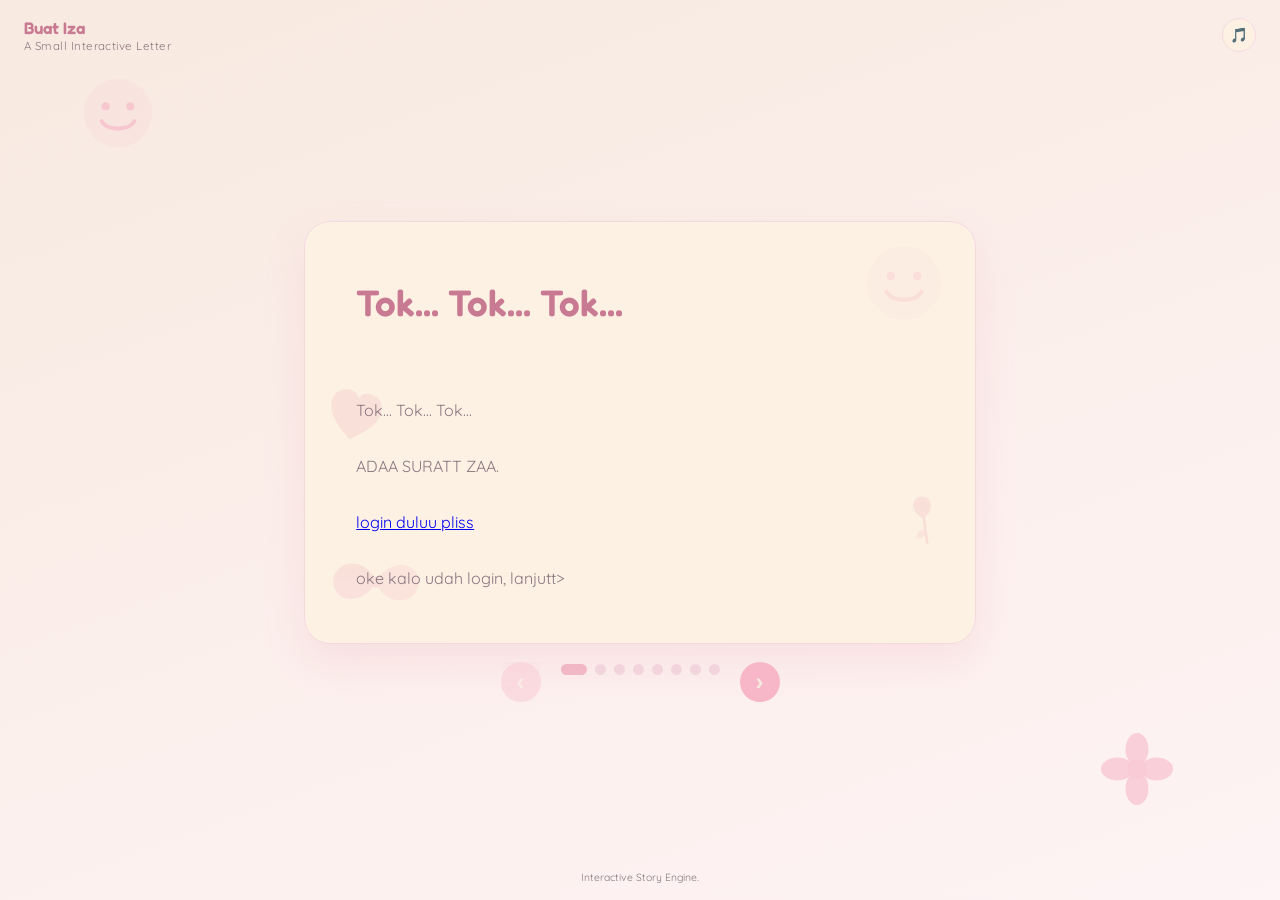
==== index.html @ 6a619e65 "Add Open Graph meta tags to index.html Added Open Graph meta tags for better sharing." ====
<!DOCTYPE html>
<html lang="id">
<head>
    <meta charset="UTF-8">
    <meta name="viewport" content="width=device-width, initial-scale=1.0, color=#F7B7C8,">
    <title>Buat Iza</title>
    <meta property="og:type" content="website">
    <meta property="og:title" content="Buat Iza">
    <meta property="og:description" content="Buka Suratnyaa Plissss. Kalo gak dibuka aku sedih, huhu.">
    <meta property="og:image" content="https://setyosanang.github.io/haiizaa/assets/img/data/img/IMG_20260714_181300.png">
    <meta property="og:url" content="https://setyosanang.github.io/haiizaa/">
    <link rel="manifest" href="manifest.json">

    <link rel="preconnect" href="https://fonts.googleapis.com">
    <link href="https://fonts.googleapis.com/css2?family=Fredoka:wght@400;500;600;700&family=Quicksand:wght@400;500;600;700&display=swap" rel="stylesheet">

    <link rel="stylesheet" href="assets/css/main.css">
    <link rel="stylesheet" href="assets/css/animation.css">
    <link rel="stylesheet" href="assets/css/responsive.css">

    <script src="https://cdn.jsdelivr.net/npm/@supabase/supabase-js@2/dist/umd/supabase.js"></script>
</head>
<body>

    <div class="bg-layer" id="bg-layer"></div>
    <div class="doodle-layer" id="doodle-layer"></div>

    <header class="app-header">
        <div>
            <div class="title" id="header-title">Buat Iza</div>
            <div class="subtitle" id="header-subtitle">A Small Interactive Letter</div>
        </div>
        <button class="music-toggle" id="music-toggle" aria-label="Matikan musik">🎵</button>
    </header>

    <main>
        <div class="story-card" id="story-card">
            <div class="card-doodle-layer" id="card-doodle-layer" aria-hidden="true"></div>

            <img class="story-image" id="story-image" alt="" hidden>

            <div class="music-player" id="music-player" hidden>
                <div class="music-title" id="music-title">Judul Lagu</div>
                <div class="music-bar-row">
                    <button class="music-play-btn" id="music-play-btn" type="button" aria-label="Putar musik">▶</button>
                    <div class="music-progress" id="music-progress">
                        <div class="music-progress-fill" id="music-progress-fill"></div>
                        <div class="music-progress-thumb" id="music-progress-thumb"></div>
                    </div>
                    <span class="music-time" id="music-time">00:00</span>
                </div>
            </div>

            <div class="story-subtitle" id="story-subtitle"></div>
            <h1 class="story-title" id="story-title"></h1>
            <p class="story-desc" id="story-desc"></p>
        </div>

        <nav class="navigator" id="navigator" aria-label="Halaman"></nav>
    </main>

    <footer class="app-footer">
        <p>Interactive Story Engine.</p>
    </footer>

    <script type="module" src="assets/js/app.js"></script>
</body>
</html>
---- assets/css/main.css ----
/* ===========================================================
   MAIN — layout & struktur. Warna TIDAK didefinisikan di sini;
   semua warna datang dari theme-*.css lewat CSS custom properties.
=========================================================== */

:root{
    /* fallback sebelum theme-*.css termuat — dioverride otomatis */
    --bg:#FFF4F7; --card:#FDF1E4; --primary:#F7B7C8; --primary-dark:#E98DA7;
    --cream:#F7E9DE; --mint:#DDF2E3; --text:#5B4750; --text-secondary:#8B7680;
    --title-accent:#C97A93;
    --border:#F3D9E0; --radius:26px; --card-shadow:0 18px 40px rgba(233,141,167,.16);
    --bg-layer-default:radial-gradient(circle at 30% 20%,#FFE6ED 0%,#FFF4F7 60%);
}

*{ margin:0; padding:0; box-sizing:border-box; }
html,body{ height:100%; }

body{
    font-family:var(--font-body,'Quicksand',sans-serif);
    background:var(--bg);
    color:var(--text);
    min-height:100vh;
    display:flex;
    flex-direction:column;
    position:relative;
    overflow-x:hidden;
    transition:background var(--transition-speed,650ms) ease, color var(--transition-speed,650ms) ease;
}

body[hidden]{ display:none; }

::-webkit-scrollbar{ width:8px; }
::-webkit-scrollbar-track{ background:transparent; }
::-webkit-scrollbar-thumb{ background:var(--primary-dark); border-radius:999px; }

/* ===========================
   HEADER
=========================== */

.app-header{
    padding:1.1rem 1.5rem;
    display:flex;
    align-items:center;
    gap:.75rem;
    position:relative;
    z-index:5;
}

.app-header .title{
    font-family:var(--font-display,'Fredoka',sans-serif);
    font-weight:600;
    font-size:1.05rem;
    color:var(--title-accent);
}

.app-header .subtitle{
    font-size:.72rem;
    color:var(--text-secondary);
    letter-spacing:.04em;
}

.writer-badge{
    margin-left:auto;
    font-size:.68rem;
    padding:.3rem .65rem;
    border-radius:999px;
    background:var(--primary);
    color:#fff;
    font-weight:600;
    letter-spacing:.03em;
}

.music-toggle{
    margin-left:auto;
    width:34px; height:34px;
    border-radius:50%;
    border:1px solid var(--border);
    background:var(--card);
    color:var(--text-secondary);
    display:flex;
    align-items:center;
    justify-content:center;
    cursor:pointer;
    font-size:.9rem;
}

/* ===========================
   BACKGROUND LAYER — dikendalikan background.js, bergerak pelan
=========================== */

.bg-layer{
    position:fixed;
    inset:0;
    z-index:0;
    transition:background var(--transition-speed,650ms) ease;
}

.bg-layer::before{
    content:'';
    position:absolute;
    inset:-10%;
    background:inherit;
    filter:blur(0);
    animation:bg-drift 26s ease-in-out infinite alternate;
}

/* ===========================
   DOODLE LAYER — SVG dekoratif, mengambang halus
=========================== */

.doodle-layer{
    position:fixed;
    inset:0;
    z-index:1;
    pointer-events:none;
    overflow:hidden;
}

.doodle{
    position:absolute;
    width:82px;
    height:82px;
    color:var(--primary);
    opacity:.68;
    animation:doodle-float 6s ease-in-out infinite;
}

/* ===========================
   STAGE / CARD
=========================== */

main{
    flex:1;
    position:relative;
    z-index:2;
    width:100%;
    max-width:640px;
    margin:0 auto;
    padding:1.5rem;
    display:flex;
    flex-direction:column;
    justify-content:center;
    gap:1.25rem;
}

.story-card{
    background:var(--card);
    border:1px solid var(--border);
    border-radius:var(--radius,26px);
    padding:clamp(1.5rem,5vw,2.75rem);
    box-shadow:var(--card-shadow, 0 18px 40px rgba(0,0,0,.06));
    position:relative;
    overflow-x:hidden;
    overflow-y:auto;
    min-height:46vh;
    max-height:70vh;
    display:flex;
    flex-direction:column;
    justify-content:flex-start;
}

.story-image{
    width:100%;
    max-height:220px;
    object-fit:cover;
    border-radius:calc(var(--radius,26px) - 10px);
    margin-bottom:1.1rem;
}

.story-image[hidden]{ display:none; }

/* ===========================
   CARD DOODLE — dekorasi lembut di dalam kartu supaya
   ruang kosong terasa lebih hidup, berganti tiap halaman.
=========================== */

.card-doodle-layer{
    position:absolute;
    inset:0;
    z-index:0;
    pointer-events:none;
    overflow:hidden;
    border-radius:inherit;
}

.card-doodle{
    position:absolute;
    width:clamp(52px,13vw,88px);
    height:clamp(52px,13vw,88px);
    color:var(--primary-dark);
    opacity:.18;
}

.card-doodle.slot-a{ top:4%; right:4%; }
.card-doodle.slot-b{ bottom:4%; left:4%; transform:rotate(-18deg); }
.card-doodle.slot-c{
    top:40%; left:3%;
    width:clamp(36px,8vw,58px); height:clamp(36px,8vw,58px);
    transform:rotate(12deg);
}
.card-doodle.slot-d{
    bottom:22%; right:3%;
    width:clamp(38px,9vw,62px); height:clamp(38px,9vw,62px);
    transform:rotate(-8deg);
}

.story-card > *:not(.card-doodle-layer){ position:relative; z-index:1; }

/* ===========================
   MUSIC PLAYER — mini bar musik per halaman
=========================== */

.music-player{
    background:var(--cream);
    border:1px solid var(--border);
    border-radius:18px;
    padding:.7rem .9rem;
    margin-bottom:1.1rem;
}

.music-player[hidden]{ display:none; }

.music-title{
    font-size:.72rem;
    font-weight:600;
    letter-spacing:.02em;
    color:var(--text-secondary);
    margin-bottom:.45rem;
    white-space:nowrap;
    overflow:hidden;
    text-overflow:ellipsis;
}

.music-bar-row{
    display:flex;
    align-items:center;
    gap:.6rem;
}

.music-play-btn{
    flex:none;
    width:30px; height:30px;
    border-radius:50%;
    border:none;
    background:var(--primary-dark);
    color:#fff;
    font-size:.7rem;
    display:flex;
    align-items:center;
    justify-content:center;
    cursor:pointer;
    transition:.2s;
}
.music-play-btn:hover{ filter:brightness(1.08); }

.music-progress{
    position:relative;
    flex:1;
    height:6px;
    border-radius:999px;
    background-image:linear-gradient(to right, var(--border) 0 4px, transparent 4px 8px);
    background-size:8px 6px;
    background-repeat:repeat-x;
    background-position:center;
    overflow:visible;
}

.music-progress-fill{
    position:absolute;
    inset:0 auto 0 0;
    width:0%;
    height:100%;
    border-radius:999px;
    background:var(--primary-dark);
    transition:width .2s linear;
}

.music-progress-thumb{
    position:absolute;
    top:50%;
    left:0%;
    width:12px; height:12px;
    border-radius:50%;
    background:var(--primary-dark);
    box-shadow:0 0 0 3px var(--card);
    transform:translate(-50%,-50%);
    transition:left .2s linear;
}

.music-time{
    flex:none;
    font-size:.68rem;
    font-variant-numeric:tabular-nums;
    color:var(--text-secondary);
}

.story-subtitle{
    font-size:.75rem;
    text-transform:uppercase;
    letter-spacing:.1em;
    color:var(--text-secondary);
    margin-bottom:.4rem;
}

.story-title{
    font-family:var(--font-display,'Fredoka',sans-serif);
    font-weight:600;
    font-size:clamp(1.6rem,4.5vw,2.3rem);
    line-height:1.28;
    color:var(--title-accent, var(--text));
    margin-bottom:.85rem;
}

.story-desc{
    font-size:1rem;
    line-height:1.75;
    color:var(--text-secondary);
    white-space:pre-line;
}

/* ===========================
   NAVIGATOR — node, bukan next/prev/counter
=========================== */

.navigator{
    display:flex;
    justify-content:center;
    flex-wrap:wrap;
    gap:.5rem;
}

.node-dot{
    width:11px; height:11px;
    border-radius:50%;
    background:var(--border);
    border:none;
    padding:0;
    cursor:default;
    transition:.3s;
}

.node-dot.visited{ background:var(--primary-dark); opacity:.55; }
.node-dot.current{ background:var(--primary-dark); width:26px; border-radius:6px; }

.navigator.clickable .node-dot{ cursor:pointer; }
.navigator.clickable .node-dot:hover{ opacity:.8; transform:translateY(-1px); }

/* ===========================
   FOOTER
=========================== */

.app-footer{
    text-align:center;
    font-size:.65rem;
    color:var(--text-secondary);
    padding:1rem;
    position:relative;
    z-index:2;
}

/* ===========================
   AUTH / WRITER LOGIN PANEL (login.html)
=========================== */

.login-shell{
    flex:1;
    display:flex;
    align-items:center;
    justify-content:center;
    padding:2rem 1rem;
    position:relative;
    z-index:2;
}

.login-card{
    width:100%;
    max-width:360px;
    background:var(--card);
    border:1px solid var(--border);
    border-radius:var(--radius,26px);
    padding:2rem;
}

.login-card h2{
    font-family:var(--font-display,'Fredoka',sans-serif);
    font-weight:600;
    font-size:1.5rem;
    margin-bottom:.3rem;
    color:var(--text);
}

.login-card > p{ font-size:.85rem; color:var(--text-secondary); margin-bottom:1.4rem; }

.field{ margin-bottom:1rem; display:flex; flex-direction:column; gap:.35rem; }
.field label{ font-size:.68rem; text-transform:uppercase; letter-spacing:.05em; color:var(--text-secondary); }
.field input{
    background:var(--bg);
    border:1px solid var(--border);
    border-radius:12px;
    padding:.6rem .8rem;
    font-family:inherit;
    font-size:.9rem;
    color:var(--text);
}
.field input:focus{ outline:2px solid var(--primary-dark); outline-offset:1px; }

.btn{
    font-family:inherit;
    font-weight:700;
    font-size:.8rem;
    border:none;
    border-radius:12px;
    padding:.7rem 1.1rem;
    cursor:pointer;
    background:var(--primary-dark);
    color:#fff;
    width:100%;
    transition:.2s;
}
.btn:hover{ filter:brightness(1.06); }
.error-text{ color:#B23A48; font-size:.72rem; margin-top:.5rem; min-height:1em; }

/* ===========================
   ADMIN / WRITER MODE (di index.html, bukan file terpisah)
=========================== */

.writer-bar{
    position:fixed;
    left:50%;
    bottom:1rem;
    transform:translateX(-50%);
    z-index:10;
    background:var(--card);
    border:1px solid var(--border);
    border-radius:999px;
    padding:.5rem .9rem;
    display:flex;
    align-items:center;
    gap:.6rem;
    box-shadow:0 10px 30px rgba(0,0,0,.12);
    font-size:.72rem;
    color:var(--text-secondary);
}

.writer-bar button{
    border:none;
    background:var(--primary);
    color:#fff;
    border-radius:999px;
    padding:.35rem .7rem;
    font-size:.7rem;
    font-weight:700;
    cursor:pointer;
}

.writer-bar[hidden]{ display:none; }

.stat-pill{
    font-variant-numeric:tabular-nums;
}

@media(prefers-reduced-motion: reduce){
    *{ animation-duration:.001ms !important; transition-duration:.001ms !important; }
}

.nav-arrow{
    width:40px;
    height:40px;
    flex:0 0 40px;

    display:flex;
    align-items:center;
    justify-content:center;

    border:none;
    border-radius:50%;

    background:var(--primary);
    color:var(--cream);

    font-size:24px;
    font-weight:700;
    cursor:pointer;

    transition:.2s;
}

.nav-arrow:hover{
    transform:scale(1.08);
    background:var(--primary-dark);
}

.nav-arrow:disabled{
    opacity:.35;
    cursor:default;
}
.nav-arrow:first-child{
    margin-right:12px;
}

.nav-arrow:last-child{
    margin-left:12px;
}
.nav-arrow{
    position: relative;
    top: -2px;
}
---- assets/css/animation.css ----
/* ===========================================================
   ANIMATION — 5 paket (A-E) dipilih otomatis oleh animation.js
   berdasarkan urutan node. Semua easing lembut, tidak ada
   animasi "ala PowerPoint".
=========================================================== */

.doodle{ animation:doodle-float 6s ease-in-out infinite; }
@keyframes doodle-float{
    0%,100%{ transform:translateY(0) rotate(0deg); }
    50%{ transform:translateY(-10px) rotate(4deg); }
}

.card-doodle{ animation:card-doodle-float 8s ease-in-out infinite; }
.card-doodle.slot-b{ animation-delay:.6s; }
.card-doodle.slot-c{ animation-delay:1.2s; }
.card-doodle.slot-d{ animation-delay:1.8s; }
@keyframes card-doodle-float{
    0%,100%{ transform:translateY(0) rotate(0deg); }
    50%{ transform:translateY(-6px) rotate(-3deg); }
}
@keyframes card-doodle-float-b{
    0%,100%{ transform:rotate(-18deg) translateY(0); }
    50%{ transform:rotate(-18deg) translateY(6px); }
}
.card-doodle.slot-b{ animation-name:card-doodle-float-b; }

@keyframes bg-drift{
    from{ transform:translate(0,0) scale(1); }
    to{ transform:translate(-2%,2%) scale(1.04); }
}

/* ---------- shared base keyframes ---------- */
@keyframes fadeIn{ from{opacity:0;} to{opacity:1;} }
@keyframes slideUp{ from{opacity:0; transform:translateY(18px);} to{opacity:1; transform:translateY(0);} }
@keyframes dropIn{ from{opacity:0; transform:translateY(-22px);} to{opacity:1; transform:translateY(0);} }
@keyframes scaleIn{ from{opacity:0; transform:scale(.94);} to{opacity:1; transform:scale(1);} }
@keyframes zoomSmall{ from{transform:scale(1.05);} to{transform:scale(1);} }
@keyframes blurIn{ from{opacity:0; filter:blur(6px);} to{opacity:1; filter:blur(0);} }
@keyframes bounceIn{ 0%{opacity:0; transform:scale(.5);} 70%{opacity:1; transform:scale(1.08);} 100%{transform:scale(1);} }
@keyframes softGlow{ 0%,100%{ filter:drop-shadow(0 0 0 rgba(255,255,255,0)); } 50%{ filter:drop-shadow(0 0 14px var(--primary)); } }
@keyframes revealWidth{ from{ clip-path:inset(0 100% 0 0); } to{ clip-path:inset(0 0 0 0); } }
@keyframes slideSide{ from{opacity:0; transform:translateX(-16px);} to{opacity:1; transform:translateX(0);} }

/* ---------- Paket A: fade lembut + slide-up ---------- */
.pkg-a .story-title{ animation:slideUp .6s ease both; }
.pkg-a .story-subtitle{ animation:fadeIn .6s ease .1s both; }
.pkg-a .story-desc{ animation:fadeIn .7s ease .2s both; }
.pkg-a .story-image{ animation:zoomSmall .8s ease both; }
.pkg-a .doodle{ animation:doodle-float 6s ease-in-out infinite, fadeIn .8s ease both; }

/* ---------- Paket B: judul jatuh ---------- */
.pkg-b .story-title{ animation:dropIn .55s cubic-bezier(.34,1.4,.64,1) both; }
.pkg-b .story-subtitle{ animation:fadeIn .5s ease .15s both; }
.pkg-b .story-desc{ animation:fadeIn .6s ease .25s both; }
.pkg-b .doodle{ animation:doodle-float 6s ease-in-out infinite, fadeIn .9s ease .3s both; }

/* ---------- Paket C: blur + scale ---------- */
.pkg-c .story-card{ animation:fadeIn .5s ease both; }
.pkg-c .story-title{ animation:scaleIn .55s ease both; }
.pkg-c .story-desc{ animation:blurIn .8s ease .15s both; }
.pkg-c .story-image{ animation:zoomSmall .9s ease both; }

/* ---------- Paket D: blob + bounce + glow ---------- */
.pkg-d .doodle{ animation:bounceIn .5s cubic-bezier(.34,1.6,.64,1) both, softGlow 3s ease-in-out 1s infinite; }
.pkg-d .story-title{ animation:fadeIn .6s ease .1s both; }
.pkg-d .story-subtitle{ animation:fadeIn .6s ease .2s both; }
.pkg-d .story-desc{ animation:fadeIn .6s ease .3s both; }

/* ---------- Paket E: slide + reveal ---------- */
.pkg-e .story-title{ animation:revealWidth .9s ease both; white-space:normal; }
.pkg-e .story-subtitle{ animation:fadeIn .5s ease .3s both; }
.pkg-e .story-desc{ animation:slideSide .6s ease .35s both; }
.pkg-e .story-image{ animation:fadeIn .8s ease both; }
---- assets/css/responsive.css ----
/* ===========================================================
   RESPONSIVE
=========================================================== */

@media(max-width:480px){
    .app-header{ padding:.9rem 1rem; }
    main{ padding:1rem; gap:1rem; }
    .story-card{ padding:1.5rem 1.25rem; min-height:52vh; }
    .story-image{ max-height:170px; }
    .writer-bar{ font-size:.66rem; padding:.45rem .7rem; }
    .doodle{ width:58px; height:58px; }
    .music-player{ padding:.6rem .75rem; }
}

@media(min-width:900px){
    main{ max-width:720px; }
    .story-card{ padding:3.2rem; }
}
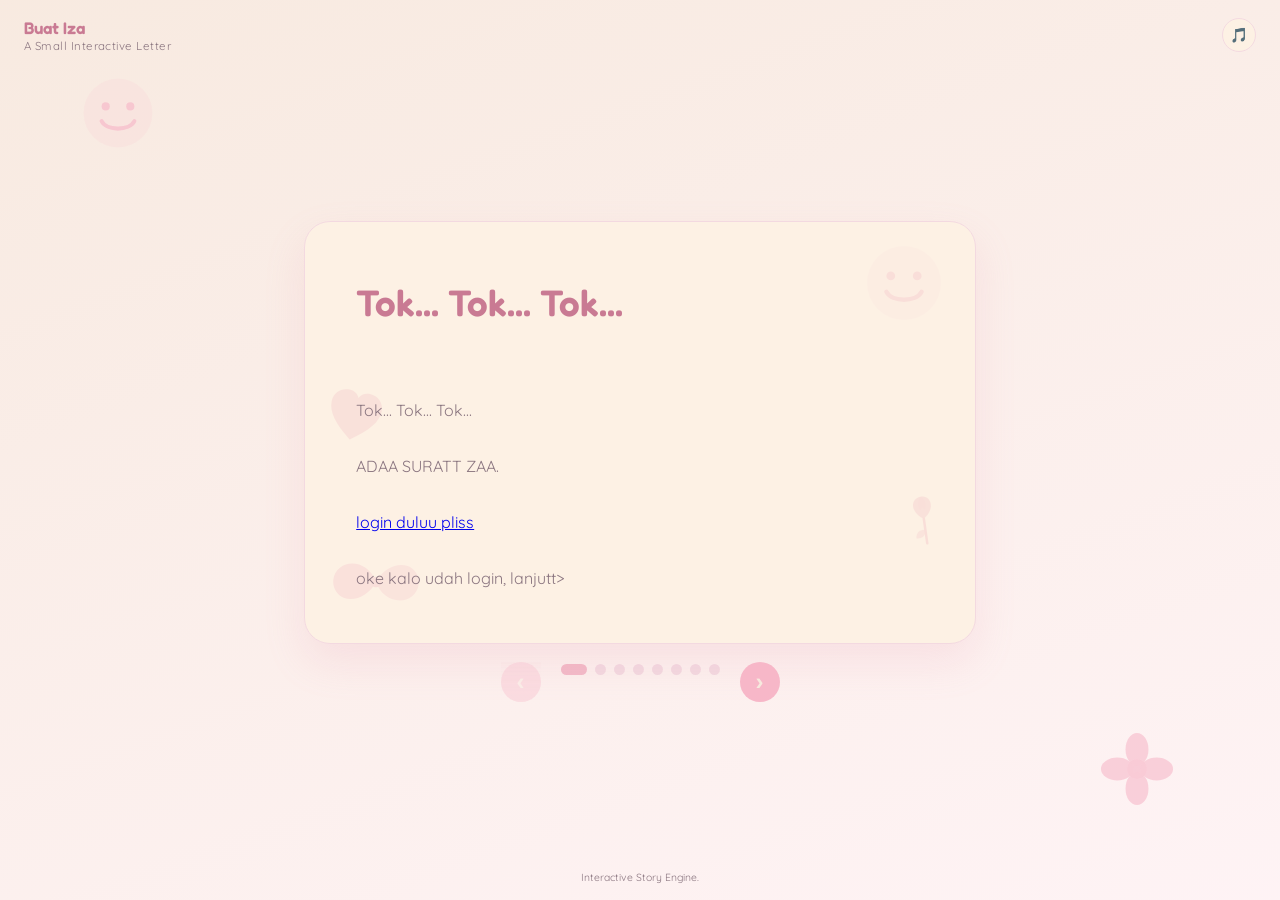
==== commit 17221cec: "Update Open Graph image URL in index.html" ====
--- a/index.html
+++ b/index.html
@@ -7,10 +7,11 @@
     <meta property="og:type" content="website">
     <meta property="og:title" content="Buat Iza">
     <meta property="og:description" content="Buka Suratnyaa Plissss. Kalo gak dibuka aku sedih, huhu.">
-    <meta property="og:image" content="https://setyosanang.github.io/haiizaa/assets/img/data/img/IMG_20260714_181300.png">
+    <meta property="og:image" content="https://https://github.githubassets.com/images/modules/logos_page/GitHub-Mark.png">
     <meta property="og:url" content="https://setyosanang.github.io/haiizaa/">
     <link rel="manifest" href="manifest.json">
 
+    <link rel="icon" type="image/png" href="https://setyosanang.github.io/haiizaa/data/img/Favicon.png">
     <link rel="preconnect" href="https://fonts.googleapis.com">
     <link href="https://fonts.googleapis.com/css2?family=Fredoka:wght@400;500;600;700&family=Quicksand:wght@400;500;600;700&display=swap" rel="stylesheet">
 
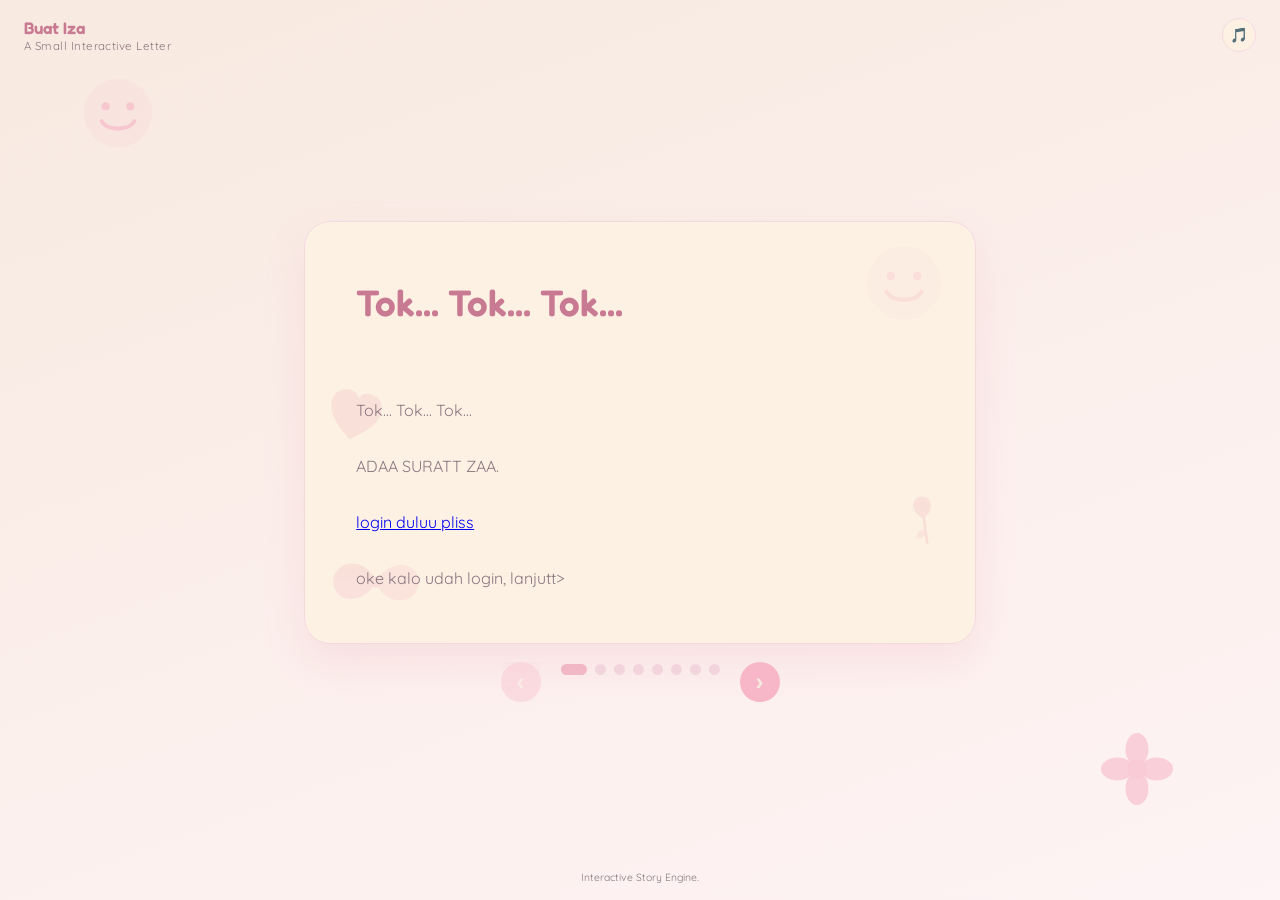
==== commit e1d2254f: "Update index.html" ====
--- a/index.html
+++ b/index.html
@@ -7,7 +7,7 @@
     <meta property="og:type" content="website">
     <meta property="og:title" content="Buat Iza">
     <meta property="og:description" content="Buka Suratnyaa Plissss. Kalo gak dibuka aku sedih, huhu.">
-    <meta property="og:image" content="https://https://github.githubassets.com/images/modules/logos_page/GitHub-Mark.png">
+    <meta property="og:image" content="https://github.githubassets.com/images/modules/logos_page/GitHub-Mark.png">
     <meta property="og:url" content="https://setyosanang.github.io/haiizaa/">
     <link rel="manifest" href="manifest.json">
 
